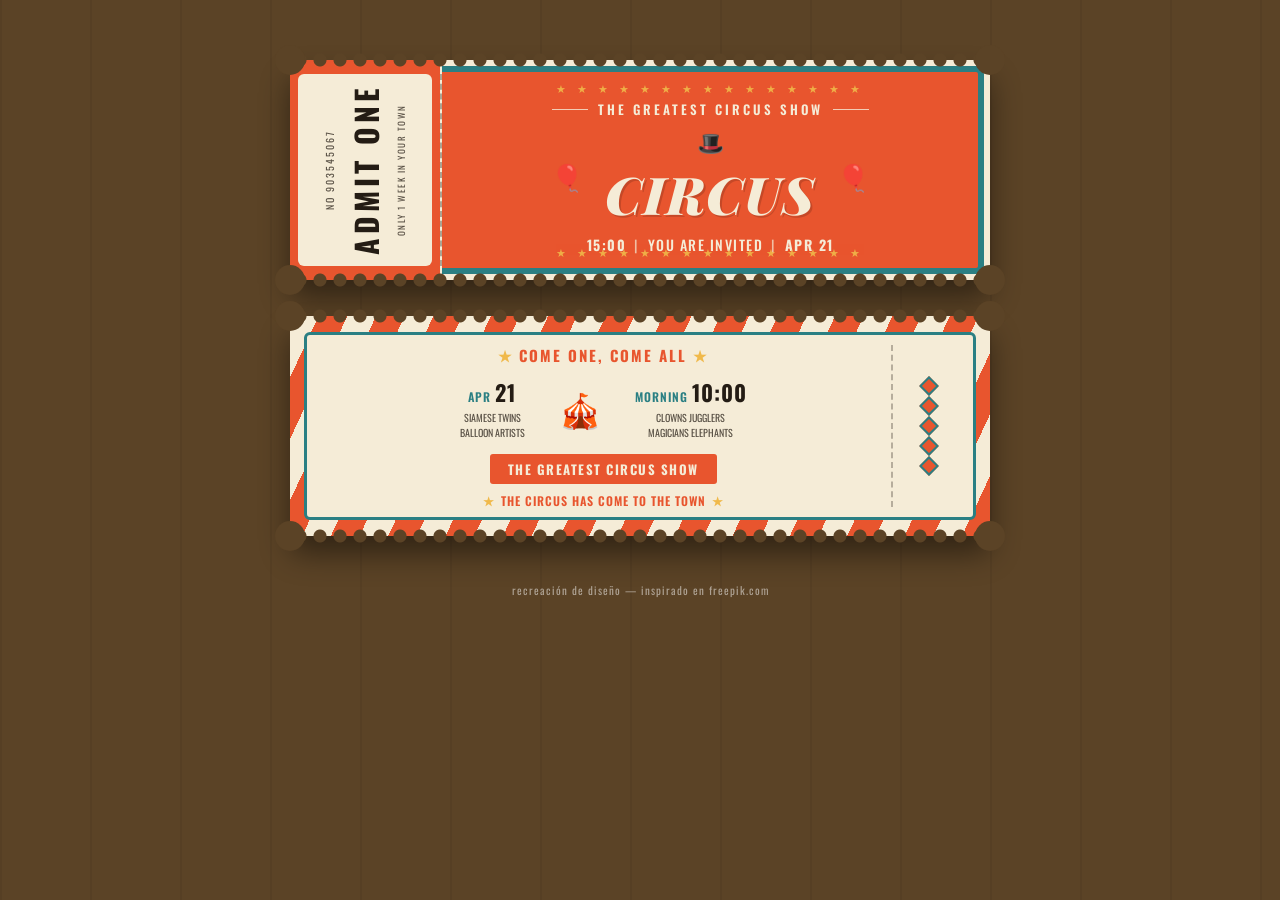
==== circus-ticket.html @ b0257699 "Initial circus invitation" ====
<!DOCTYPE html>
<html lang="es">
<head>
<meta charset="UTF-8">
<title>Ticket de Circo Vintage</title>
<style>
  @import url('https://fonts.googleapis.com/css2?family=Alfa+Slab+One&family=Oswald:wght@400;500;600;700&family=Playfair+Display:ital,wght@0,700;0,900;1,700&display=swap');

  :root{
    --cream:#f5ecd7;
    --orange:#e8552e;
    --teal:#2a7f83;
    --dark:#241c14;
    --gold:#f0b94a;
  }

  *{box-sizing:border-box;}

  body{
    margin:0;
    padding:60px 20px;
    background:#5b4326;
    background-image:
      repeating-linear-gradient(90deg, rgba(0,0,0,0.06) 0px, rgba(0,0,0,0.06) 2px, transparent 2px, transparent 90px);
    display:flex;
    flex-direction:column;
    align-items:center;
    gap:36px;
    font-family:'Oswald', sans-serif;
  }

  .ticket{
    position:relative;
    width:700px;
    max-width:92vw;
    height:220px;
    display:flex;
    box-shadow:0 18px 30px rgba(0,0,0,0.45);
    border-radius:10px;
    background:var(--cream);
  }

  /* jagged perforation edges top & bottom */
  .ticket::before,
  .ticket::after{
    content:"";
    position:absolute;
    left:0; right:0;
    height:14px;
    background-image: radial-gradient(circle at 10px 7px, #5b4326 6px, transparent 7px);
    background-size:20px 14px;
    background-repeat:repeat-x;
    z-index:5;
  }
  .ticket::before{ top:-7px; }
  .ticket::after{ bottom:-7px; }

  /* concave notches at the 4 corners, like a real punched ticket */
  .notch{
    position:absolute;
    width:30px;
    height:30px;
    border-radius:50%;
    background:#5b4326;
    z-index:6;
  }
  .notch.tl{ top:-15px;  left:-15px;  }
  .notch.tr{ top:-15px;  right:-15px; }
  .notch.bl{ bottom:-15px; left:-15px;  }
  .notch.br{ bottom:-15px; right:-15px; }

  /* ===== STUB (left side) ===== */
  .stub{
    width:150px;
    flex-shrink:0;
    background:var(--orange);
    display:flex;
    align-items:center;
    padding:14px 8px;
    position:relative;
  }
  .stub-inner{
    flex:1;
    height:100%;
    background:var(--cream);
    border-radius:6px;
    display:flex;
    align-items:center;
    justify-content:center;
    gap:6px;
    padding:10px 4px;
  }
  .stub-num{
    writing-mode:vertical-rl;
    transform:rotate(180deg);
    font-size:10px;
    letter-spacing:2px;
    color:var(--dark);
    opacity:0.75;
  }
  .stub-admit{
    writing-mode:vertical-rl;
    transform:rotate(180deg);
    font-family:'Oswald', sans-serif;
    font-weight:700;
    font-size:30px;
    letter-spacing:4px;
    color:var(--dark);
  }
  .stub-sub{
    writing-mode:vertical-rl;
    transform:rotate(180deg);
    font-size:9px;
    letter-spacing:1.5px;
    color:var(--dark);
    opacity:0.75;
    max-width:14px;
  }

  /* perforated divider between stub and body */
  .divider{
    width:0;
    border-left:2px dashed rgba(36,28,20,0.35);
    margin:14px 0;
  }

  /* ===== MAIN BODY ===== */
  .body{
    flex:1;
    background:var(--orange);
    border:6px solid var(--teal);
    border-left:none;
    margin:6px 6px 6px 0;
    border-radius:0 8px 8px 0;
    position:relative;
    padding:14px 26px;
    display:flex;
    flex-direction:column;
    align-items:center;
    justify-content:center;
    overflow:hidden;
    color:var(--cream);
    text-align:center;
  }

  .stars-row{
    position:absolute;
    left:14px; right:14px;
    font-size:11px;
    letter-spacing:4px;
    opacity:0.9;
    color:var(--gold);
  }
  .stars-row.top{ top:8px; }
  .stars-row.bottom{ bottom:8px; }

  .eyebrow{
    font-size:13px;
    letter-spacing:3px;
    font-weight:600;
    margin:14px 0 4px;
    display:flex;
    align-items:center;
    gap:10px;
  }
  .eyebrow::before,
  .eyebrow::after{
    content:"";
    width:36px;
    height:1px;
    background:var(--cream);
    opacity:0.8;
  }

  .balloon{
    font-size:26px;
    line-height:1;
  }

  .hat{ font-size:22px; margin:2px 0; }

  .title-row{
    display:flex;
    align-items:center;
    gap:22px;
  }

  .title{
    font-family:'Playfair Display', serif;
    font-weight:900;
    font-style:italic;
    font-size:52px;
    letter-spacing:1px;
    color:var(--cream);
    text-shadow:2px 2px 0 rgba(0,0,0,0.15);
    margin:0;
  }

  .details{
    font-size:14px;
    letter-spacing:1.5px;
    font-weight:500;
    margin-top:6px;
  }
  .details b{ font-weight:700; }
  .details .sep{ margin:0 8px; opacity:0.7; }

  /* ===== FRONT BACK (bottom card) ===== */
  .ticket.back{
    background:
      repeating-linear-gradient(115deg, var(--cream) 0 26px, var(--orange) 26px 52px);
  }
  .back .panel{
    margin:16px 14px;
    flex:1;
    background:var(--cream);
    border:3px solid var(--teal);
    border-radius:6px;
    display:flex;
    align-items:center;
    padding:10px 22px;
    position:relative;
  }
  .back .panel-content{
    flex:1;
    display:flex;
    flex-direction:column;
    align-items:center;
    gap:6px;
  }
  .back-eyebrow{
    color:var(--orange);
    font-weight:700;
    letter-spacing:2px;
    font-size:15px;
  }
  .back-eyebrow .star{ color:var(--gold); margin:0 6px; }

  .cols{
    display:flex;
    align-items:center;
    gap:34px;
    margin:4px 0;
  }
  .col{ text-align:center; }
  .col .label{
    color:var(--teal);
    font-weight:600;
    font-size:12px;
    letter-spacing:1px;
  }
  .col .big{
    font-weight:700;
    font-size:22px;
    color:var(--dark);
    letter-spacing:1px;
  }
  .col .sub{
    font-size:10px;
    color:var(--dark);
    opacity:0.75;
    line-height:1.5;
    margin-top:2px;
  }
  .tent{ font-size:34px; }

  .banner{
    background:var(--orange);
    color:var(--cream);
    font-weight:700;
    font-size:13px;
    letter-spacing:1.5px;
    padding:5px 18px;
    border-radius:3px;
    margin-top:4px;
  }
  .tagline{
    color:var(--orange);
    font-weight:600;
    font-size:12px;
    letter-spacing:1px;
    margin-top:2px;
  }
  .tagline .star{ color:var(--gold); margin:0 6px; }

  .side-pattern{
    width:60px;
    align-self:stretch;
    display:flex;
    align-items:center;
    justify-content:center;
    border-left:2px dashed rgba(36,28,20,0.3);
    margin-left:14px;
    padding-left:14px;
  }
  .diamonds{
    display:flex;
    flex-direction:column;
    gap:6px;
  }
  .diamond{
    width:14px; height:14px;
    background:var(--orange);
    transform:rotate(45deg);
    border:2px solid var(--teal);
  }

  .credit{
    color:rgba(255,255,255,0.5);
    font-size:11px;
    letter-spacing:1px;
    margin-top:10px;
  }
</style>
</head>
<body>

  <!-- FRONT -->
  <div class="ticket front">
    <div class="notch tl"></div>
    <div class="notch tr"></div>
    <div class="notch bl"></div>
    <div class="notch br"></div>
    <div class="stub">
      <div class="stub-inner">
        <span class="stub-num">NO 903545067</span>
        <span class="stub-admit">ADMIT ONE</span>
        <span class="stub-sub">ONLY 1 WEEK IN YOUR TOWN</span>
      </div>
    </div>
    <div class="divider"></div>
    <div class="body">
      <div class="stars-row top">★ ★ ★ ★ ★ ★ ★ ★ ★ ★ ★ ★ ★ ★ ★</div>
      <div class="eyebrow">THE GREATEST CIRCUS SHOW</div>
      <div class="title-row">
        <span class="balloon">🎈</span>
        <div>
          <div class="hat">🎩</div>
          <h1 class="title">CIRCUS</h1>
        </div>
        <span class="balloon">🎈</span>
      </div>
      <div class="details"><b>15:00</b><span class="sep">|</span>YOU ARE INVITED<span class="sep">|</span><b>APR 21</b></div>
      <div class="stars-row bottom">★ ★ ★ ★ ★ ★ ★ ★ ★ ★ ★ ★ ★ ★ ★</div>
    </div>
  </div>

  <!-- BACK -->
  <div class="ticket back">
    <div class="notch tl"></div>
    <div class="notch tr"></div>
    <div class="notch bl"></div>
    <div class="notch br"></div>
    <div class="panel">
      <div class="panel-content">
        <div class="back-eyebrow"><span class="star">★</span>COME ONE, COME ALL<span class="star">★</span></div>
        <div class="cols">
          <div class="col">
            <div class="label">APR <span class="big">21</span></div>
            <div class="sub">SIAMESE TWINS<br>BALLOON ARTISTS</div>
          </div>
          <div class="tent">🎪</div>
          <div class="col">
            <div class="label">MORNING <span class="big">10:00</span></div>
            <div class="sub">CLOWNS JUGGLERS<br>MAGICIANS ELEPHANTS</div>
          </div>
        </div>
        <div class="banner">THE GREATEST CIRCUS SHOW</div>
        <div class="tagline"><span class="star">★</span>THE CIRCUS HAS COME TO THE TOWN<span class="star">★</span></div>
      </div>
      <div class="side-pattern">
        <div class="diamonds">
          <div class="diamond"></div>
          <div class="diamond"></div>
          <div class="diamond"></div>
          <div class="diamond"></div>
          <div class="diamond"></div>
        </div>
      </div>
    </div>
  </div>

  <div class="credit">recreación de diseño — inspirado en freepik.com</div>

</body>
</html>
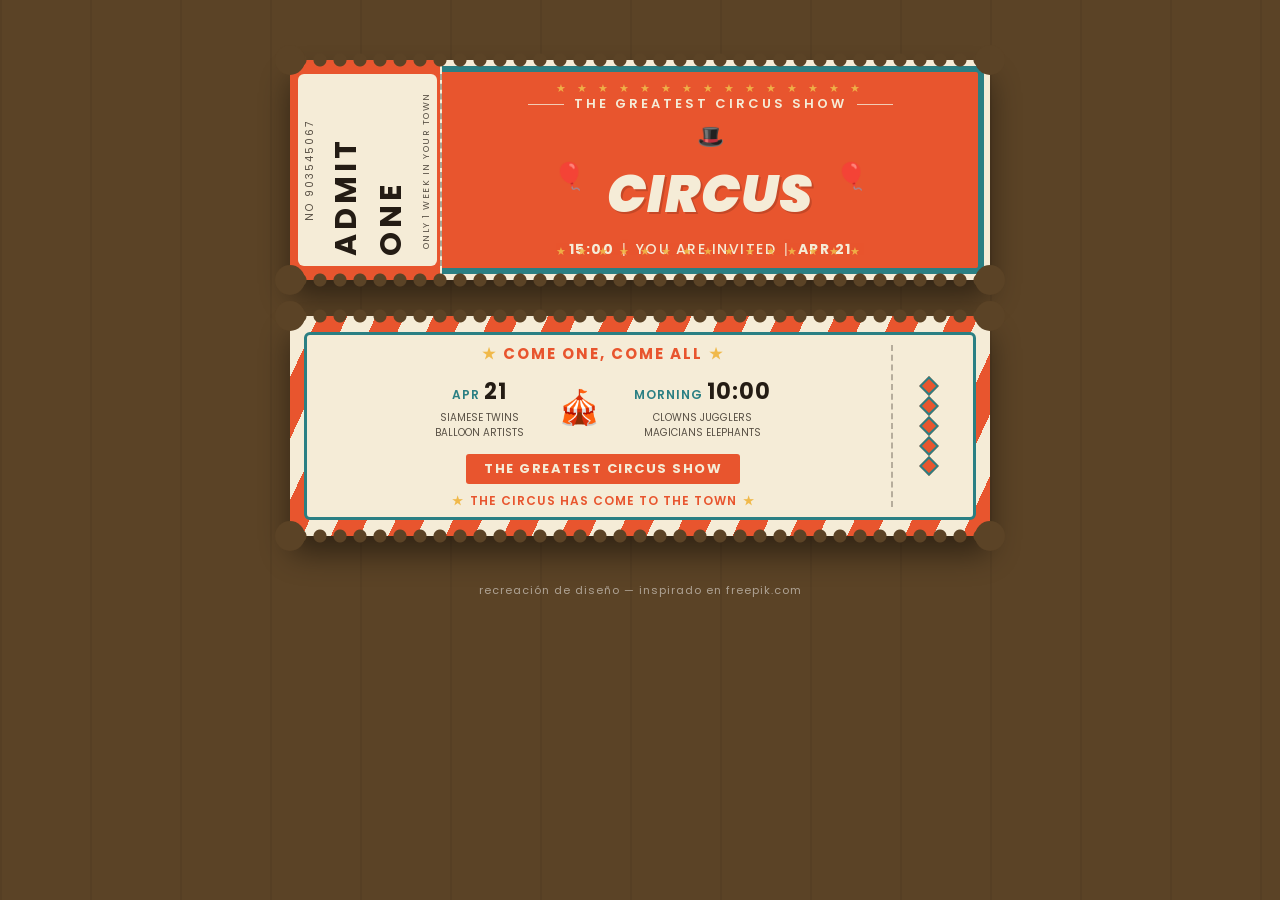
==== commit 4dee924b: "mas" ====
--- a/circus-ticket.html
+++ b/circus-ticket.html
@@ -4,7 +4,7 @@
 <meta charset="UTF-8">
 <title>Ticket de Circo Vintage</title>
 <style>
-  @import url('https://fonts.googleapis.com/css2?family=Alfa+Slab+One&family=Oswald:wght@400;500;600;700&family=Playfair+Display:ital,wght@0,700;0,900;1,700&display=swap');
+  @import url('https://fonts.googleapis.com/css2?family=Poppins:wght@400;500;600;700;800;900&display=swap');
 
   :root{
     --cream:#f5ecd7;
@@ -26,7 +26,7 @@
     flex-direction:column;
     align-items:center;
     gap:36px;
-    font-family:'Oswald', sans-serif;
+    font-family:'Poppins', sans-serif;
   }
 
   .ticket{
@@ -101,7 +101,7 @@
   .stub-admit{
     writing-mode:vertical-rl;
     transform:rotate(180deg);
-    font-family:'Oswald', sans-serif;
+    font-family:'Poppins', sans-serif;
     font-weight:700;
     font-size:30px;
     letter-spacing:4px;
@@ -186,7 +186,7 @@
   }
 
   .title{
-    font-family:'Playfair Display', serif;
+    font-family:'Poppins', sans-serif;
     font-weight:900;
     font-style:italic;
     font-size:52px;
